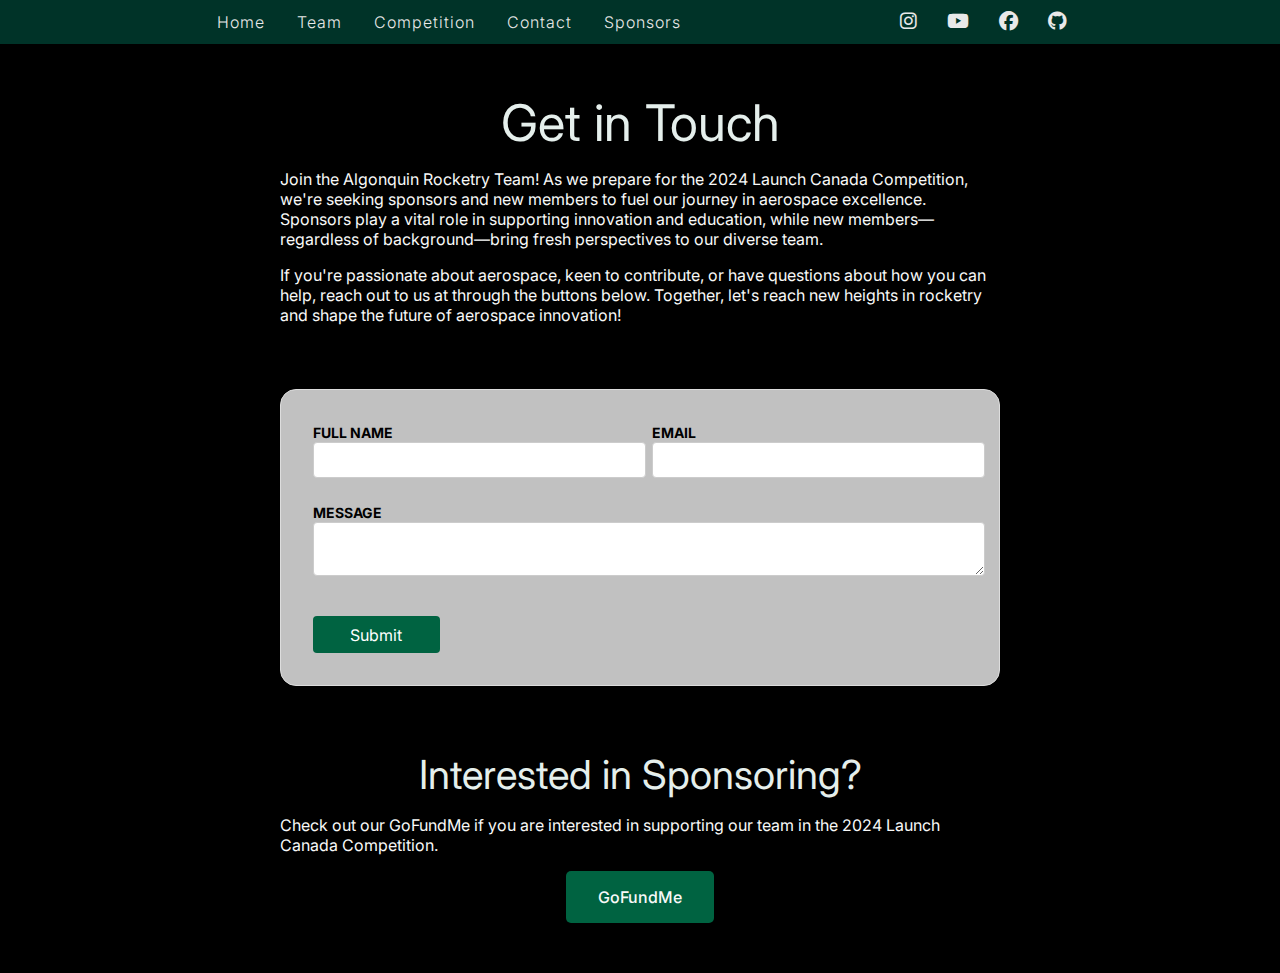
==== contact.html @ ce290819 "Fixed Contact Colour" ====
<!DOCTYPE html>
<html lang="en">
<head>
    <meta charset="UTF-8">
    <meta name="viewport" content="width=device-width, initial-scale=1.0">
    <link rel="stylesheet" href="./css/styles.css"/>
    <link rel="stylesheet" href="https://cdnjs.cloudflare.com/ajax/libs/font-awesome/6.1.0/css/all.min.css">
    <link rel="preconnect" href="https://fonts.googleapis.com">
    <link rel="preconnect" href="https://fonts.gstatic.com" crossorigin>
    <link href="https://fonts.googleapis.com/css2?family=Inter:wght@300;400;800&display=swap" rel="stylesheet">
    <title>Algonquin Rocketry</title>
</head>
<body>
        <nav class="navbar">
            <ul class="nav-links">
                <li class="nav-item"><a class="nav-link" aria-current="page" href="./index.html">Home</a></li>
                <li class="nav-item"><a class="nav-link" href="./index.html#team">Team</a></li>
                <li class="nav-item"><a class="nav-link" href="./index.html#competition">Competition</a></li>
                <li class="nav-item"><a class="nav-link" href="./contact.html">Contact</a></li>
                <li class="nav-item"><a class="nav-link" href="./sponsors.html">Sponsors</a></li>
            </ul>
            <div class="social-icons">
                <a href="https://www.instagram.com" target="_blank"><i class="fab fa-instagram"></i></a>
                <a href="https://www.youtube.com" target="_blank"><i class="fab fa-youtube"></i></a>
                <a href="https://www.facebook.com" target="_blank"><i class="fab fa-facebook"></i></a>
                <a href="https://www.github.com" target="_blank"><i class="fab fa-github"></i></a>
            </div>
        </nav>
        <main>
            <section class="contact">
                <div class="contact-container">
                    <h1 class="contact-title">Get in Touch</h1>
                    <p>Join the Algonquin Rocketry Team! As we prepare for the 2024 Launch Canada Competition, we're seeking sponsors and new members to fuel our journey in aerospace excellence. Sponsors play a vital role in supporting innovation and education, while new members—regardless of background—bring fresh perspectives to our diverse team.</p>
                    <p> If you're passionate about aerospace, keen to contribute, or have questions about how you can help, reach out to us at through the buttons below. Together, let's reach new heights in rocketry and shape the future of aerospace innovation!</p>
   
                        <form action="#" class="contact-form">
                            <div class="form-unit">
                                <label for="Name">Full Name</label>
                                    <input type="text" id="Name" name="Name"required>
                            </div>
                            <div class="form-unit">
                                <label for="email">Email</label>
                                    <input type="email" id="email" name="email" required>
                            </div>
                            <div class="form-unit full">
                                <label for="details">Message</label>
                                    <textarea id="message" name="message" required></textarea>
                            </div>
                                <span class="contact-button" type="submit" id="Submit">Submit</span>
                        </form>

                        <h2 class="contact-subtitle">Interested in Sponsoring?</h2>
                        <p>Check out our GoFundMe if you are interested in supporting our team in the 2024 Launch Canada Competition.</p>
                        <a href="https://www.gofundme.com/" class="sponsor-button">GoFundMe</a>
                        


                </div>
               
            
                

            
            </section>
        </main>
    
</body>
</html>
---- css/styles.css ----
:root {
  --off-white: #F8F9F8;
  --algonquin-green: #006341;
  --light-algonquin-green: #E5EFEC;
  --dark-algonquin-green: #003328;
  --light-grey: #E9E9E9;
  --dark-grey: #c1c1c1;
  --black: #000000;
}

html {
  padding: 0;
  margin: 0;
  font-family: 'Inter', sans-serif;
}

body {
  display: flex;
  flex-direction: column;
  margin: 0;
  padding: 0;
  background-color: rgb(0, 0, 0);
  overflow-x: hidden;
}

  .home-title{
    margin: 0;
    color: var(--off-white);
    text-align: center;
    font-size: 60px;
    text-transform: uppercase;
    letter-spacing: 4px;
    font-weight: 800;
  }

  .home-subtitle{
    margin: 0;
    color: var(--dark-grey);
    text-align: center;
    font-size: 24px;
    text-transform: uppercase;
    letter-spacing: 3px;
    font-weight: 400;
    margin-top: 1em;

}

h3 {
  font-size: 40px;
  font-weight: 400;
  color: var(--algonquin-green);
}

p {
  color: var(--off-white);
}

.page {
  display: flex;
  flex-wrap: wrap;
  flex-direction: column;
}

.navbar {
  display: flex;
  flex-wrap: wrap;
  justify-content: space-evenly;
  align-items: center;
  background-color: var(--dark-algonquin-green);
  color: white;
}

.nav-links {
  list-style: none;
  display: flex;
  margin: 0;
}

.nav-links li {
  margin-right: 10px;
  text-decoration: none;
  font-size: 1em;
  letter-spacing: 1px;
  margin-right: 2rem;
  font-weight: 300;
}

.nav-links li a {
  text-decoration: none;
  color: var(--light-grey);
  font-size: 1em;
}

.social-icons {
  display: flex;
  margin: 12px 0;
  list-style: none;
  padding: 0;
  padding-right: 1em;
  display: flex;
  align-items: center;
}

.social-icons a {
  margin-right: 10px;
  text-decoration: none;
  color: var(--light-grey)
}

.social-icons i {
  font-size: 1.2em;
  margin: 0 10px;
}

.section {
  width: 100%;
  display: flex;
  flex-direction: column;
  align-items: center;
  justify-content: center;
}



  .team-section {
    padding: 100px;
    display: flex;
    align-items: center;
    flex-direction: row;
    justify-content: center;
  }
  
  .team-content {
    display: flex;
    align-items: center;
  }
  
  .team-content img {
    height: 400px;
    width: auto;
    margin-right: 100px;
  }
  
  .text-content {
    width: 600px;
  }


.main-title {
  display: flex;
  flex-direction: column;
  align-items: center;
  width: 100%;
  height: 100%;
  /*border: 1px solid;*/
}

.main-title>h1 {
  margin: 0;
}


.competition-info img {
  width: 400px;
  height: auto;
  margin-top: 20px;
  margin-left: 100px;
}

.filter {
  position: fixed;
  padding: 0;
  margin: 0;
  z-index: -1;
  width: 100%;
  height: 100%;
  filter: url(#noiseFilter);
  opacity: 12%;
}

.launch-info-content-wrapper,
.about-us-content-wrapper{
  display: flex;
  max-width: 960px;
}

/* Mobile Styles */
@media only screen and (max-width: 400px) {

}

/* Tablet Styles */
@media only screen and (min-width: 401px) and (max-width: 960px) {
  .section{
    margin: 0 auto;
    width: 400px;
  }
}

/* Desktop Styles */
@media only screen and (min-width: 961px) {

  .main-title{
    padding-top: 45px;
    padding-bottom: 90px;
  }

  .contact-container {
    width: min(45em, 100%);
    margin: 0 auto;
    padding-left: 2.5rem;
    padding-right: 2.5rem;
    align-items: center;
}

  .contact{
  background-color: var(--black);
  display: flex;
  align-items: center;
  padding: 3rem 0;
    
  }

  .contact-title{
    margin: 0;
    color: var(--light-algonquin-green);
    font-size: 60px;
    font-weight: 400;
    text-align: center;
  }
}


.contact-form {
  margin-top: 4rem;
  padding: 2rem;
  display: grid;
  --cols: 1;
  grid-template-columns: repeat(var(--cols), 1fr);
  gap: 1.5rem;
    background-color: var(--dark-grey);
}
.form-unit.full {
  grid-column: 1/-1;
}

form {
  max-width: 45rem;
  margin: 0 auto;
  padding: 2rem;
  border-radius: 1rem;
  border: 0.0625rem solid #ddd;
  box-shadow: 0 0.25rem 1rem rgba(0, 0, 0, 0.1333333333);
  -webkit-border-radius: 1rem;
  -moz-border-radius: 1rem;
  -ms-border-radius: 1rem;
  -o-border-radius: 1rem;
}

label {
  gap: 1rem;
  font-size: 0.875rem;
  font-weight: bold;
  text-transform: uppercase;
  margin-bottom: 0.25rem;
}

input,
select,
textarea {
  display: block;
  width: 100%;
  font-size: 1rem;
  padding: 0.5rem;
  border: 0.0625rem solid #ccc;
  border-radius: 0.25rem;
  -webkit-border-radius: 0.25rem;
  -moz-border-radius: 0.25rem;
  -ms-border-radius: 0.25rem;
  -o-border-radius: 0.25rem;
}

  .contact-button{
    background-color: var(--algonquin-green);
    padding: 0.55em 1.5em 0.5em;
    border: 0.125rem solid var(--color-accent);
  color: #fff;
  border-radius: 0.25em;
  -webkit-border-radius: 0.25em;
  -moz-border-radius: 0.25em;
  -ms-border-radius: 0.25em;
  -o-border-radius: 0.25em;
  cursor: pointer;
  margin-top: 1rem;
  text-align: center;
  width: 25%;

  }
  
  .contact-button:hover{
    background-color: var(--dark-algonquin-green);
  }

  @media only screen and (min-width: 45em) {
    .contact-form {
      grid-column: span 2;
      --cols: 2;
    }
    .contact-title {
      font-size: 3.157rem;
    }
  }

  .contact-subtitle{
    margin: 0;
    margin-top: 4rem;
    color: var(--light-algonquin-green);
    font-size: 40px;
    font-weight: 400;
    text-align: center;
  }

  .sponsor-button {
    display: block;
    width: fit-content;
    margin: 0 auto;
    padding: 1em 2em;
    background-color: var(--algonquin-green);
    color: var(--off-white);
    border: none;
    border-radius: 5px;
    font-size: 1em;
    font-weight: 500;
    text-decoration: none;
    transition: background-color 0.3s ease-in-out;
}

.sponsor-button:hover {
  background-color: var(--dark-algonquin-green);
}
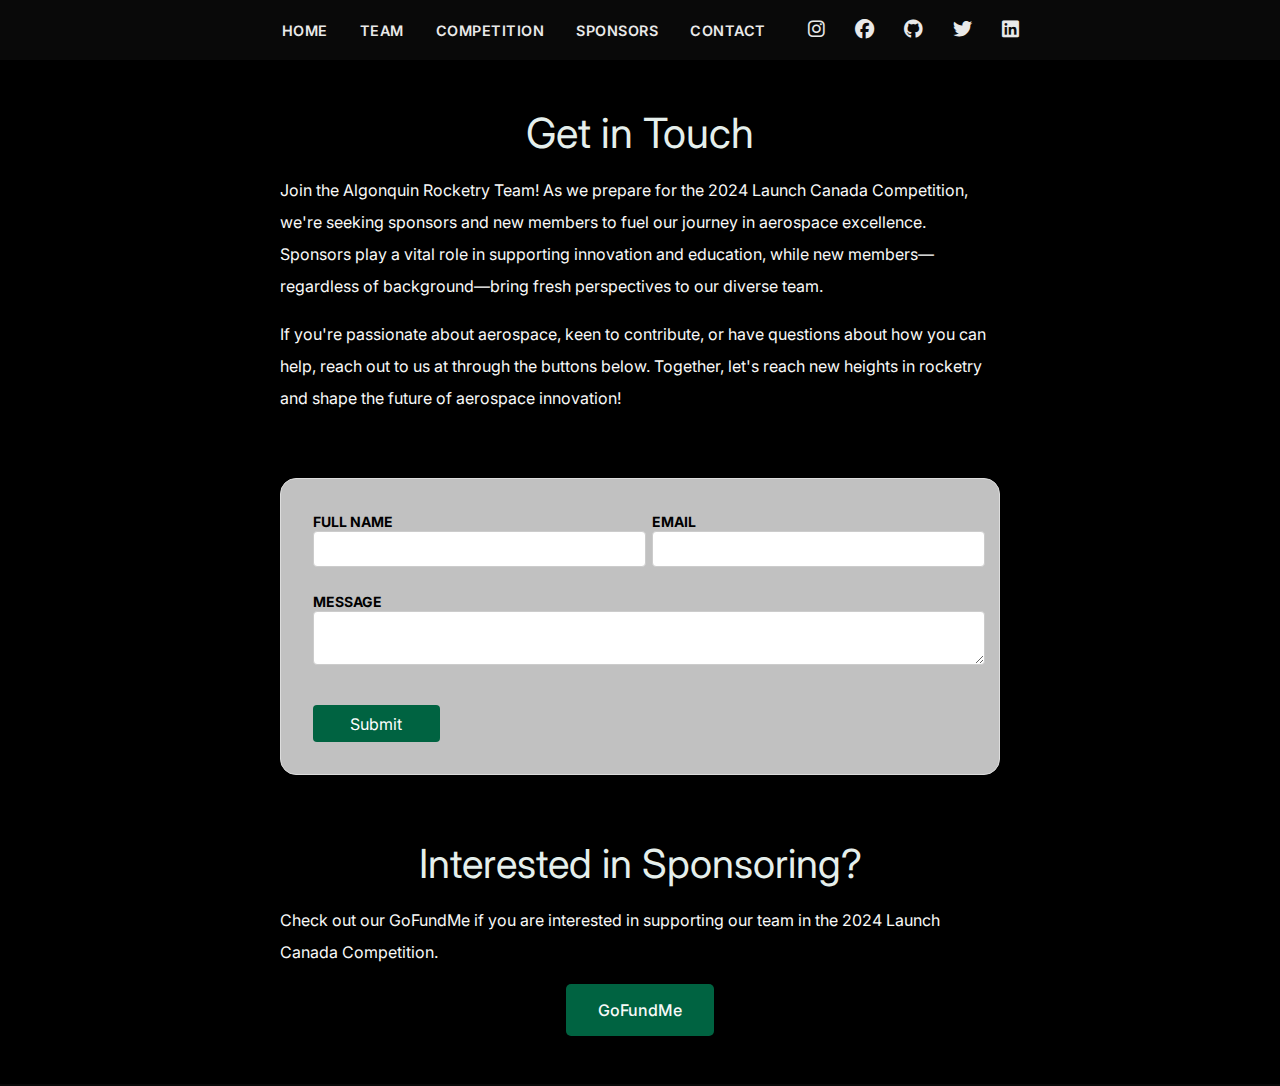
==== commit 53a48bec: "update 2" ====
--- a/contact.html
+++ b/contact.html
@@ -1,68 +1,87 @@
 <!DOCTYPE html>
 <html lang="en">
+
 <head>
     <meta charset="UTF-8">
     <meta name="viewport" content="width=device-width, initial-scale=1.0">
-    <link rel="stylesheet" href="./css/styles.css"/>
+    <link rel="stylesheet" href="./css/styles.css" />
     <link rel="stylesheet" href="https://cdnjs.cloudflare.com/ajax/libs/font-awesome/6.1.0/css/all.min.css">
     <link rel="preconnect" href="https://fonts.googleapis.com">
     <link rel="preconnect" href="https://fonts.gstatic.com" crossorigin>
     <link href="https://fonts.googleapis.com/css2?family=Inter:wght@300;400;800&display=swap" rel="stylesheet">
     <title>Algonquin Rocketry</title>
 </head>
+
 <body>
-        <nav class="navbar">
-            <ul class="nav-links">
-                <li class="nav-item"><a class="nav-link" aria-current="page" href="./index.html">Home</a></li>
-                <li class="nav-item"><a class="nav-link" href="./index.html#team">Team</a></li>
-                <li class="nav-item"><a class="nav-link" href="./index.html#competition">Competition</a></li>
-                <li class="nav-item"><a class="nav-link" href="./contact.html">Contact</a></li>
-                <li class="nav-item"><a class="nav-link" href="./sponsors.html">Sponsors</a></li>
-            </ul>
-            <div class="social-icons">
-                <a href="https://www.instagram.com" target="_blank"><i class="fab fa-instagram"></i></a>
-                <a href="https://www.youtube.com" target="_blank"><i class="fab fa-youtube"></i></a>
-                <a href="https://www.facebook.com" target="_blank"><i class="fab fa-facebook"></i></a>
-                <a href="https://www.github.com" target="_blank"><i class="fab fa-github"></i></a>
-            </div>
-        </nav>
-        <main>
-            <section class="contact">
-                <div class="contact-container">
-                    <h1 class="contact-title">Get in Touch</h1>
-                    <p>Join the Algonquin Rocketry Team! As we prepare for the 2024 Launch Canada Competition, we're seeking sponsors and new members to fuel our journey in aerospace excellence. Sponsors play a vital role in supporting innovation and education, while new members—regardless of background—bring fresh perspectives to our diverse team.</p>
-                    <p> If you're passionate about aerospace, keen to contribute, or have questions about how you can help, reach out to us at through the buttons below. Together, let's reach new heights in rocketry and shape the future of aerospace innovation!</p>
-   
-                        <form action="#" class="contact-form">
-                            <div class="form-unit">
-                                <label for="Name">Full Name</label>
-                                    <input type="text" id="Name" name="Name"required>
-                            </div>
-                            <div class="form-unit">
-                                <label for="email">Email</label>
-                                    <input type="email" id="email" name="email" required>
-                            </div>
-                            <div class="form-unit full">
-                                <label for="details">Message</label>
-                                    <textarea id="message" name="message" required></textarea>
-                            </div>
-                                <span class="contact-button" type="submit" id="Submit">Submit</span>
-                        </form>
+    <nav class="navbar">
+        <ul class="nav-links">
+            <li class="nav-item">
+                <a class="nav-link" aria-current="page" href="./index.html">HOME</a>
+            </li>
+            <li class="nav-item"><a class="nav-link" href="#team">TEAM</a></li>
+            <li class="nav-item">
+                <a class="nav-link" href="#competition">COMPETITION</a>
+            </li>
+            <li class="nav-item">
+                <a class="nav-link" href="./sponsors.html">SPONSORS</a>
+            </li>
+            <li class="nav-item">
+                <a class="nav-link" href="./contact.html">CONTACT</a>
+            </li>
+        </ul>
+        <div class="social-icons">
+            <a href="https://www.instagram.com/acrocketry" target="_blank"><i class="fab fa-instagram"></i></a>
+            <a href="https://www.facebook.com/ACRocketry/" target="_blank"><i class="fab fa-facebook"></i></a>
+            <a href="https://github.com/Algonquin-College-Rocketry" target="_blank"><i class="fab fa-github"></i></a>
+            <a href="https://twitter.com/acrocketry" target="_blank"><i class="fab fa-twitter"></i></a>
+            <a href="https://www.linkedin.com/company/102160292" target="_blank"><i class="fab fa-linkedin"></i></a>
+        </div>
+        <i class="fa fa-bars" aria-hidden="true"></i>
+    </nav>
+    <main>
+        <section class="contact">
+            <div class="contact-container">
+                <h1 class="contact-title">Get in Touch</h1>
+                <p>Join the Algonquin Rocketry Team! As we prepare for the 2024 Launch Canada Competition, we're seeking
+                    sponsors and new members to fuel our journey in aerospace excellence. Sponsors play a vital role in
+                    supporting innovation and education, while new members—regardless of background—bring fresh
+                    perspectives to our diverse team.</p>
+                <p> If you're passionate about aerospace, keen to contribute, or have questions about how you can help,
+                    reach out to us at through the buttons below. Together, let's reach new heights in rocketry and
+                    shape the future of aerospace innovation!</p>
 
-                        <h2 class="contact-subtitle">Interested in Sponsoring?</h2>
-                        <p>Check out our GoFundMe if you are interested in supporting our team in the 2024 Launch Canada Competition.</p>
-                        <a href="https://www.gofundme.com/" class="sponsor-button">GoFundMe</a>
-                        
+                <form action="#" class="contact-form">
+                    <div class="form-unit">
+                        <label for="Name">Full Name</label>
+                        <input type="text" id="Name" name="Name" required>
+                    </div>
+                    <div class="form-unit">
+                        <label for="email">Email</label>
+                        <input type="email" id="email" name="email" required>
+                    </div>
+                    <div class="form-unit full">
+                        <label for="details">Message</label>
+                        <textarea id="message" name="message" required></textarea>
+                    </div>
+                    <span class="contact-button" type="submit" id="Submit">Submit</span>
+                </form>
+
+                <h2 class="contact-subtitle">Interested in Sponsoring?</h2>
+                <p>Check out our GoFundMe if you are interested in supporting our team in the 2024 Launch Canada
+                    Competition.</p>
+                <a href="https://www.gofundme.com/" class="sponsor-button">GoFundMe</a>
 
 
-                </div>
-               
-            
-                
 
-            
-            </section>
-        </main>
-    
+            </div>
+
+
+
+
+
+        </section>
+    </main>
+
 </body>
+
 </html>--- a/css/styles.css
+++ b/css/styles.css
@@ -1,9 +1,9 @@
 :root {
-  --off-white: #F8F9F8;
+  --off-white: #f8f9f8;
   --algonquin-green: #006341;
-  --light-algonquin-green: #E5EFEC;
+  --light-algonquin-green: #e5efec;
   --dark-algonquin-green: #003328;
-  --light-grey: #E9E9E9;
+  --light-grey: #e9e9e9;
   --dark-grey: #c1c1c1;
   --black: #000000;
 }
@@ -11,7 +11,7 @@
 html {
   padding: 0;
   margin: 0;
-  font-family: 'Inter', sans-serif;
+  font-family: "Inter", sans-serif;
 }
 
 body {
@@ -19,40 +19,64 @@
   flex-direction: column;
   margin: 0;
   padding: 0;
-  background-color: rgb(0, 0, 0);
+  background-color: rgba(0, 0, 0, 0.966);
   overflow-x: hidden;
 }
 
-  .home-title{
-    margin: 0;
-    color: var(--off-white);
-    text-align: center;
-    font-size: 60px;
-    text-transform: uppercase;
-    letter-spacing: 4px;
-    font-weight: 800;
-  }
-
-  .home-subtitle{
-    margin: 0;
-    color: var(--dark-grey);
-    text-align: center;
-    font-size: 24px;
-    text-transform: uppercase;
-    letter-spacing: 3px;
-    font-weight: 400;
-    margin-top: 1em;
-
+body::-webkit-scrollbar {
+  width: 0.8rem;
 }
 
 h3 {
   font-size: 40px;
-  font-weight: 400;
+  font-weight: 600;
   color: var(--algonquin-green);
+}
+
+.navbar.hamburger {
+  -webkit-transition: all 0.5s ease-in;
+  -moz-transition: all 0.5s ease-in;
+
+  .social-icons,
+  .nav-links {
+    display: none;
+  }
+
+  .fa {
+    display: flex;
+    font-size: 1.2em;
+    margin: 12px 0;
+    margin-left: auto;
+    padding-right: 1.5rem;
+    justify-content: center;
+    color: var(--off-white);
+  }
+}
+
+.navbar.hamburger.open {
+  /*background-color: red; */
+  height: 12rem;
+
+  .social-icons,
+  .nav-links {
+    display: flex;
+    flex-direction: column;
+  }
+
+  .social-icons a,
+  .nav-links li {
+    margin-top: 0.5rem;
+  }
+}
+
+.sponsors-content h3 {
+  color: var(--off-white);
+  text-align: center;
 }
 
 p {
   color: var(--off-white);
+  line-height: 2rem;
 }
 
 .page {
@@ -61,13 +85,65 @@
   flex-direction: column;
 }
 
+.section {
+  width: 100%;
+  display: flex;
+  flex-direction: column;
+  align-items: center;
+  justify-content: center;
+  padding-top: 3em;
+}
+
+.home-title {
+  margin: 0;
+  color: var(--algonquin-green);
+  text-align: center;
+  text-transform: uppercase;
+  font-weight: 800;
+  letter-spacing: 1px;
+}
+
+.home-subtitle {
+  margin: 0;
+  color: var(--off-white);
+  text-align: center;
+  font-size: 24px;
+  text-transform: uppercase;
+  letter-spacing: 3px;
+  font-weight: 500;
+  margin-top: 1em;
+}
+
+@keyframes DropFromTop {
+  from {
+    position: absolute;
+    top: -2rem;
+    opacity: 0;
+  }
+
+  to {
+    top: 0;
+    opacity: 1;
+  }
+}
+
 .navbar {
+  padding: 0.5rem;
   display: flex;
   flex-wrap: wrap;
-  justify-content: space-evenly;
+  justify-content: center;
   align-items: center;
-  background-color: var(--dark-algonquin-green);
-  color: white;
+  /*background-color: var(--dark-algonquin-green);*/
+  width: 100%;
+  transition: all 0.5s ease;
+  /*animation-name: DropFromTop;
+  animation-duration: 2s;
+  animation-delay: 0s;*/
+}
+
+/*Hamburger icon is off by default*/
+.navbar .fa {
+  display: none;
 }
 
 .nav-links {
@@ -79,16 +155,31 @@
 .nav-links li {
   margin-right: 10px;
   text-decoration: none;
-  font-size: 1em;
-  letter-spacing: 1px;
+  font-size: 0.9em;
+  font-weight: 600;
+  text-transform: uppercase;
+  letter-spacing: 0.5px;
   margin-right: 2rem;
-  font-weight: 300;
+  transition: all 0.5s ease;
+
+  /*font-weight: 300;*/
 }
 
 .nav-links li a {
   text-decoration: none;
   color: var(--light-grey);
   font-size: 1em;
+  transition: all 0.5s ease;
+}
+
+.social-icons a:hover i,
+.nav-item {
+  transition: transform 0.3s ease-in-out;
+}
+
+.social-icons a:hover i,
+.nav-item:hover {
+  transform: scale(1.2);
 }
 
 .social-icons {
@@ -104,7 +195,7 @@
 .social-icons a {
   margin-right: 10px;
   text-decoration: none;
-  color: var(--light-grey)
+  color: var(--light-grey);
 }
 
 .social-icons i {
@@ -112,61 +203,69 @@
   margin: 0 10px;
 }
 
-.section {
-  width: 100%;
-  display: flex;
-  flex-direction: column;
-  align-items: center;
+#sponsors {
+  background-color: #003328;
+}
+
+.grid-item {
+  padding: 50px;
+}
+
+.grid-item img {
+  height: 50px;
+}
+
+.sponsors-grid {
+  display: flex;
+  flex-wrap: wrap;
+  justify-content: space-evenly;
+}
+
+.sponsors-grid .grid-item img {
+  width: 200px;
+  height: 200px;
+}
+
+.home-subtitle,
+.home-title {
+  animation-name: fadeIn;
+  animation-duration: 2.5s;
+  animation-delay: 0s;
+}
+
+.team-content {
+  display: flex;
+  flex-wrap: wrap;
   justify-content: center;
 }
 
-
-
-  .team-section {
-    padding: 100px;
-    display: flex;
-    align-items: center;
-    flex-direction: row;
-    justify-content: center;
-  }
-  
-  .team-content {
-    display: flex;
-    align-items: center;
-  }
-  
-  .team-content img {
-    height: 400px;
-    width: auto;
-    margin-right: 100px;
-  }
-  
-  .text-content {
-    width: 600px;
-  }
-
-
-.main-title {
-  display: flex;
-  flex-direction: column;
-  align-items: center;
-  width: 100%;
-  height: 100%;
-  /*border: 1px solid;*/
-}
-
-.main-title>h1 {
-  margin: 0;
-}
-
-
-.competition-info img {
-  width: 400px;
-  height: auto;
-  margin-top: 20px;
-  margin-left: 100px;
-}
-
+.comp-image img,
+.team-content img {
+  height: 350px;
+  padding: 50px;
+}
+
+.text-content {
+  width: 600px;
+}
+
+@keyframes fadeIn {
+  from {
+    opacity: 0;
+  }
+
+  to {
+    opacity: 1;
+  }
+}
+
+.competition-content {
+  display: flex;
+  flex-wrap: wrap;
+  justify-content: center;
+}
+
+/*
 .filter {
   position: fixed;
   padding: 0;
@@ -177,57 +276,11 @@
   filter: url(#noiseFilter);
   opacity: 12%;
 }
-
+*/
 .launch-info-content-wrapper,
-.about-us-content-wrapper{
+.about-us-content-wrapper {
   display: flex;
   max-width: 960px;
-}
-
-/* Mobile Styles */
-@media only screen and (max-width: 400px) {
-
-}
-
-/* Tablet Styles */
-@media only screen and (min-width: 401px) and (max-width: 960px) {
-  .section{
-    margin: 0 auto;
-    width: 400px;
-  }
-}
-
-/* Desktop Styles */
-@media only screen and (min-width: 961px) {
-
-  .main-title{
-    padding-top: 45px;
-    padding-bottom: 90px;
-  }
-
-  .contact-container {
-    width: min(45em, 100%);
-    margin: 0 auto;
-    padding-left: 2.5rem;
-    padding-right: 2.5rem;
-    align-items: center;
-}
-
-  .contact{
-  background-color: var(--black);
-  display: flex;
-  align-items: center;
-  padding: 3rem 0;
-    
-  }
-
-  .contact-title{
-    margin: 0;
-    color: var(--light-algonquin-green);
-    font-size: 60px;
-    font-weight: 400;
-    text-align: center;
-  }
 }
 
 
@@ -238,8 +291,9 @@
   --cols: 1;
   grid-template-columns: repeat(var(--cols), 1fr);
   gap: 1.5rem;
-    background-color: var(--dark-grey);
-}
+  background-color: var(--dark-grey);
+}
+
 .form-unit.full {
   grid-column: 1/-1;
 }
@@ -280,10 +334,10 @@
   -o-border-radius: 0.25rem;
 }
 
-  .contact-button{
-    background-color: var(--algonquin-green);
-    padding: 0.55em 1.5em 0.5em;
-    border: 0.125rem solid var(--color-accent);
+.contact-button {
+  background-color: var(--algonquin-green);
+  padding: 0.55em 1.5em 0.5em;
+  border: 0.125rem solid var(--color-accent);
   color: #fff;
   border-radius: 0.25em;
   -webkit-border-radius: 0.25em;
@@ -294,49 +348,168 @@
   margin-top: 1rem;
   text-align: center;
   width: 25%;
-
-  }
-  
-  .contact-button:hover{
-    background-color: var(--dark-algonquin-green);
-  }
-
-  @media only screen and (min-width: 45em) {
-    .contact-form {
-      grid-column: span 2;
-      --cols: 2;
-    }
-    .contact-title {
-      font-size: 3.157rem;
-    }
-  }
-
-  .contact-subtitle{
+}
+
+.contact-button:hover {
+  background-color: var(--dark-algonquin-green);
+}
+
+.contact-subtitle {
+  margin: 0;
+  margin-top: 4rem;
+  color: var(--light-algonquin-green);
+  font-size: 40px;
+  font-weight: 400;
+  text-align: center;
+}
+
+.sponsor-button {
+  display: block;
+  width: fit-content;
+  margin: 0 auto;
+  padding: 1em 2em;
+  background-color: var(--algonquin-green);
+  color: var(--off-white);
+  border: none;
+  border-radius: 5px;
+  font-size: 1em;
+  font-weight: 500;
+  text-decoration: none;
+  transition: background-color 0.3s ease-in-out;
+}
+
+.sponsor-button:hover {
+  background-color: var(--dark-algonquin-green);
+}
+
+@media only screen and (min-width: 45em) {
+  .contact-form {
+    grid-column: span 2;
+    --cols: 2;
+  }
+
+  .contact-title {
+    font-size: 3.157rem;
+  }
+}
+
+/* Mobile Styles */
+@media only screen and (max-width: 400px) {
+  .section {
+    padding-top: 2rem;
+  }
+
+  .home-title {
+    font-size: clamp(100%, 2rem + 2vw, 28px);
+  }
+
+  .home-subtitle {
+    font-size: clamp(80%, 1rem + 1vw, 10px);
+  }
+
+  .social-icons {
+    padding-right: 0;
+  }
+
+  .main-logo-svg {
+    width: 100%;
+    background-color: red;
+      
+  }
+
+  .comp-image img {
+    height: 280px;
+    padding-bottom: 8%;
+  }
+
+  .text-content {
+    width: 85%;
+  }
+
+  .sponsors-content>h3,
+  .text-content>h3 {
+    text-align: center;
+    margin-bottom: 0;
+  }
+
+  #competition {
+    padding-top: 0px;
+  }
+
+  .navbar {
+    width: 100%;
+  }
+}
+
+/* Tablet Styles */
+@media only screen and (min-width: 401px) and (max-width: 960px) {
+
+  /*
+  .main-title{
+    background-color: blue;
+  }
+  */
+  .section {
+    margin: 0 auto;
+  }
+
+  .text-content {
+    width: 85%;
+  }
+
+  .team-content {
+    justify-content: center;
+  }
+
+  .home-title {
+    font-size: 200%;
+  }
+}
+
+/* Desktop Styles */
+@media only screen and (min-width: 961px) {
+  .home-title {
+    font-size: clamp(100%, 1rem + 2vw, 47px);
+  }
+
+  .home-subtitle {
+    font-size: clamp(100%, 1rem + 2vw, 18px);
+  }
+
+  .text-content>h3 {
+    font-size: clamp(100%, 1rem + 2vw, 35px);
+  }
+
+  .text-content>p {
+    font-size: clamp(100%, 1rem + 2vw, 15px);
+  }
+
+  .main-title {
+    /*background-color: red;*/
+    padding-top: 45px;
+    padding-bottom: 90px;
+  }
+
+  .contact-container {
+    width: min(45em, 100%);
+    margin: 0 auto;
+    padding-left: 2.5rem;
+    padding-right: 2.5rem;
+    align-items: center;
+  }
+
+  .contact {
+    background-color: rgba(0, 0, 0, 0.966);
+    display: flex;
+    align-items: center;
+    padding: 3rem 0;
+  }
+
+  .contact-title {
     margin: 0;
-    margin-top: 4rem;
     color: var(--light-algonquin-green);
-    font-size: 40px;
+    font-size: clamp(100%, 1rem + 2vw, 60px);
     font-weight: 400;
     text-align: center;
   }
-
-  .sponsor-button {
-    display: block;
-    width: fit-content;
-    margin: 0 auto;
-    padding: 1em 2em;
-    background-color: var(--algonquin-green);
-    color: var(--off-white);
-    border: none;
-    border-radius: 5px;
-    font-size: 1em;
-    font-weight: 500;
-    text-decoration: none;
-    transition: background-color 0.3s ease-in-out;
-}
-
-.sponsor-button:hover {
-  background-color: var(--dark-algonquin-green);
-}
-
-
+}